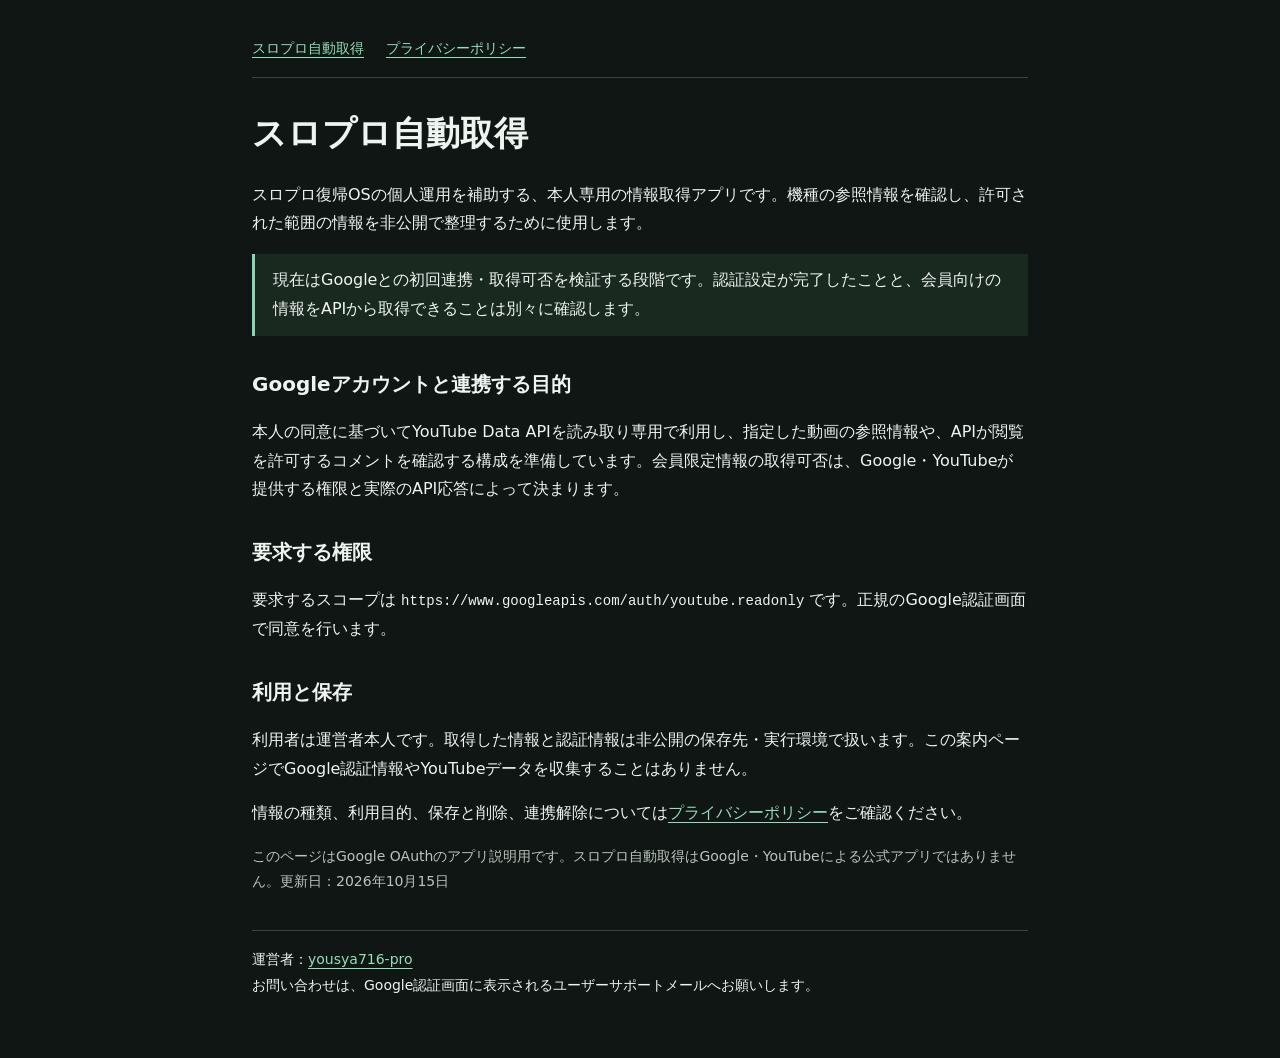
==== oauth/index.html @ d5954c10 "docs: add OAuth app information and privacy policy" ====
<!doctype html>
<html lang="ja"><head><meta charset="utf-8"><meta name="viewport" content="width=device-width,initial-scale=1"><meta name="referrer" content="no-referrer"><title>スロプロ自動取得</title><style>:root{color-scheme:dark}*{box-sizing:border-box}body{margin:0;background:#101613;color:#eef4f0;font:16px/1.8 system-ui,-apple-system,"Segoe UI",sans-serif}main{max-width:820px;margin:auto;padding:36px 22px 60px}a{color:#92dfba;text-underline-offset:4px}nav{display:flex;gap:22px;flex-wrap:wrap;border-bottom:1px solid #35463c;padding-bottom:16px;font-size:14px}h1{font-size:clamp(25px,5vw,34px);line-height:1.4;margin-top:32px}h2{font-size:20px;margin:30px 0 10px}p,li{overflow-wrap:anywhere}.note{border-left:3px solid #8cd5b1;padding:12px 18px;background:#1a2920}.small{font-size:14px;color:#b7c6bd}footer{margin-top:36px;border-top:1px solid #35463c;padding-top:16px;font-size:14px}code{overflow-wrap:anywhere;font-size:14px}</style></head><body><main><nav aria-label="ページ案内"><a href="./">スロプロ自動取得</a><a href="privacy.html">プライバシーポリシー</a></nav><h1>スロプロ自動取得</h1>
<p>スロプロ復帰OSの個人運用を補助する、本人専用の情報取得アプリです。機種の参照情報を確認し、許可された範囲の情報を非公開で整理するために使用します。</p>
<p class="note">現在はGoogleとの初回連携・取得可否を検証する段階です。認証設定が完了したことと、会員向けの情報をAPIから取得できることは別々に確認します。</p>
<h2>Googleアカウントと連携する目的</h2>
<p>本人の同意に基づいてYouTube Data APIを読み取り専用で利用し、指定した動画の参照情報や、APIが閲覧を許可するコメントを確認する構成を準備しています。会員限定情報の取得可否は、Google・YouTubeが提供する権限と実際のAPI応答によって決まります。</p>
<h2>要求する権限</h2>
<p>要求するスコープは <code>https://www.googleapis.com/auth/youtube.readonly</code> です。正規のGoogle認証画面で同意を行います。</p>
<h2>利用と保存</h2>
<p>利用者は運営者本人です。取得した情報と認証情報は非公開の保存先・実行環境で扱います。この案内ページでGoogle認証情報やYouTubeデータを収集することはありません。</p>
<p>情報の種類、利用目的、保存と削除、連携解除については<a href="privacy.html">プライバシーポリシー</a>をご確認ください。</p>
<p class="small">このページはGoogle OAuthのアプリ説明用です。スロプロ自動取得はGoogle・YouTubeによる公式アプリではありません。更新日：2026年10月15日</p><footer>運営者：<a href="https://github.com/yousya716-pro" rel="noopener noreferrer">yousya716-pro</a><br>お問い合わせは、Google認証画面に表示されるユーザーサポートメールへお願いします。</footer></main></body></html>
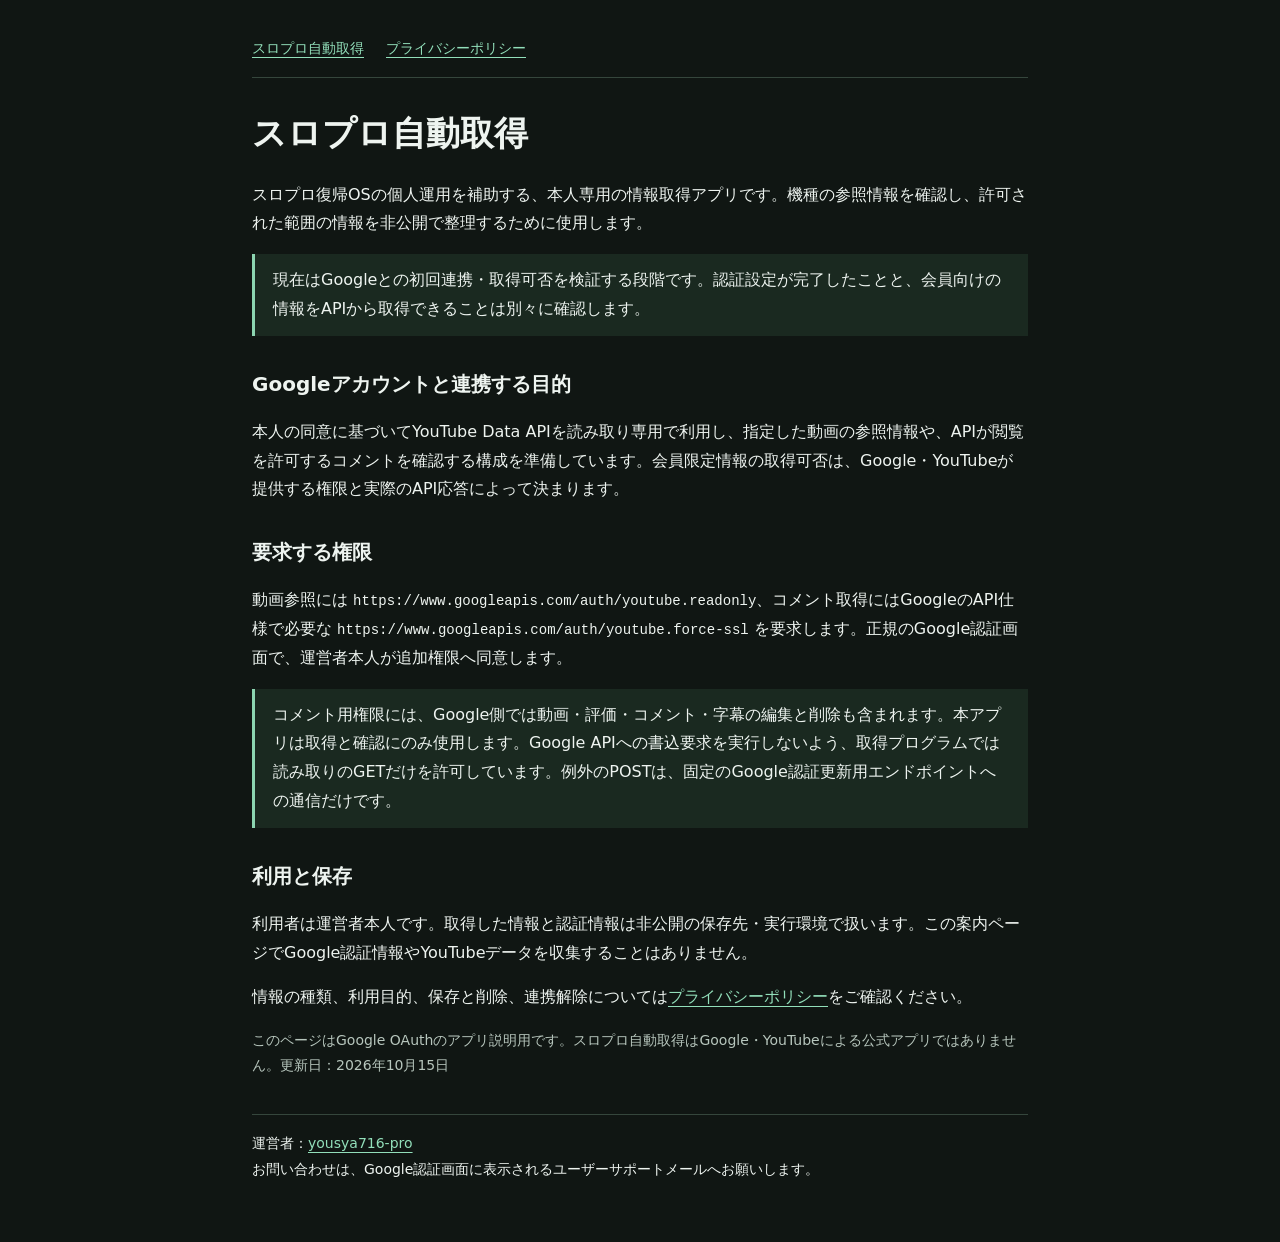
==== commit b8aa54e0: "Clarify approved YouTube comment permission and GET-only usage" ====
--- a/oauth/index.html
+++ b/oauth/index.html
@@ -5,7 +5,8 @@
 <h2>Googleアカウントと連携する目的</h2>
 <p>本人の同意に基づいてYouTube Data APIを読み取り専用で利用し、指定した動画の参照情報や、APIが閲覧を許可するコメントを確認する構成を準備しています。会員限定情報の取得可否は、Google・YouTubeが提供する権限と実際のAPI応答によって決まります。</p>
 <h2>要求する権限</h2>
-<p>要求するスコープは <code>https://www.googleapis.com/auth/youtube.readonly</code> です。正規のGoogle認証画面で同意を行います。</p>
+<p>動画参照には <code>https://www.googleapis.com/auth/youtube.readonly</code>、コメント取得にはGoogleのAPI仕様で必要な <code>https://www.googleapis.com/auth/youtube.force-ssl</code> を要求します。正規のGoogle認証画面で、運営者本人が追加権限へ同意します。</p>
+<p class="note">コメント用権限には、Google側では動画・評価・コメント・字幕の編集と削除も含まれます。本アプリは取得と確認にのみ使用します。Google APIへの書込要求を実行しないよう、取得プログラムでは読み取りのGETだけを許可しています。例外のPOSTは、固定のGoogle認証更新用エンドポイントへの通信だけです。</p>
 <h2>利用と保存</h2>
 <p>利用者は運営者本人です。取得した情報と認証情報は非公開の保存先・実行環境で扱います。この案内ページでGoogle認証情報やYouTubeデータを収集することはありません。</p>
 <p>情報の種類、利用目的、保存と削除、連携解除については<a href="privacy.html">プライバシーポリシー</a>をご確認ください。</p>
